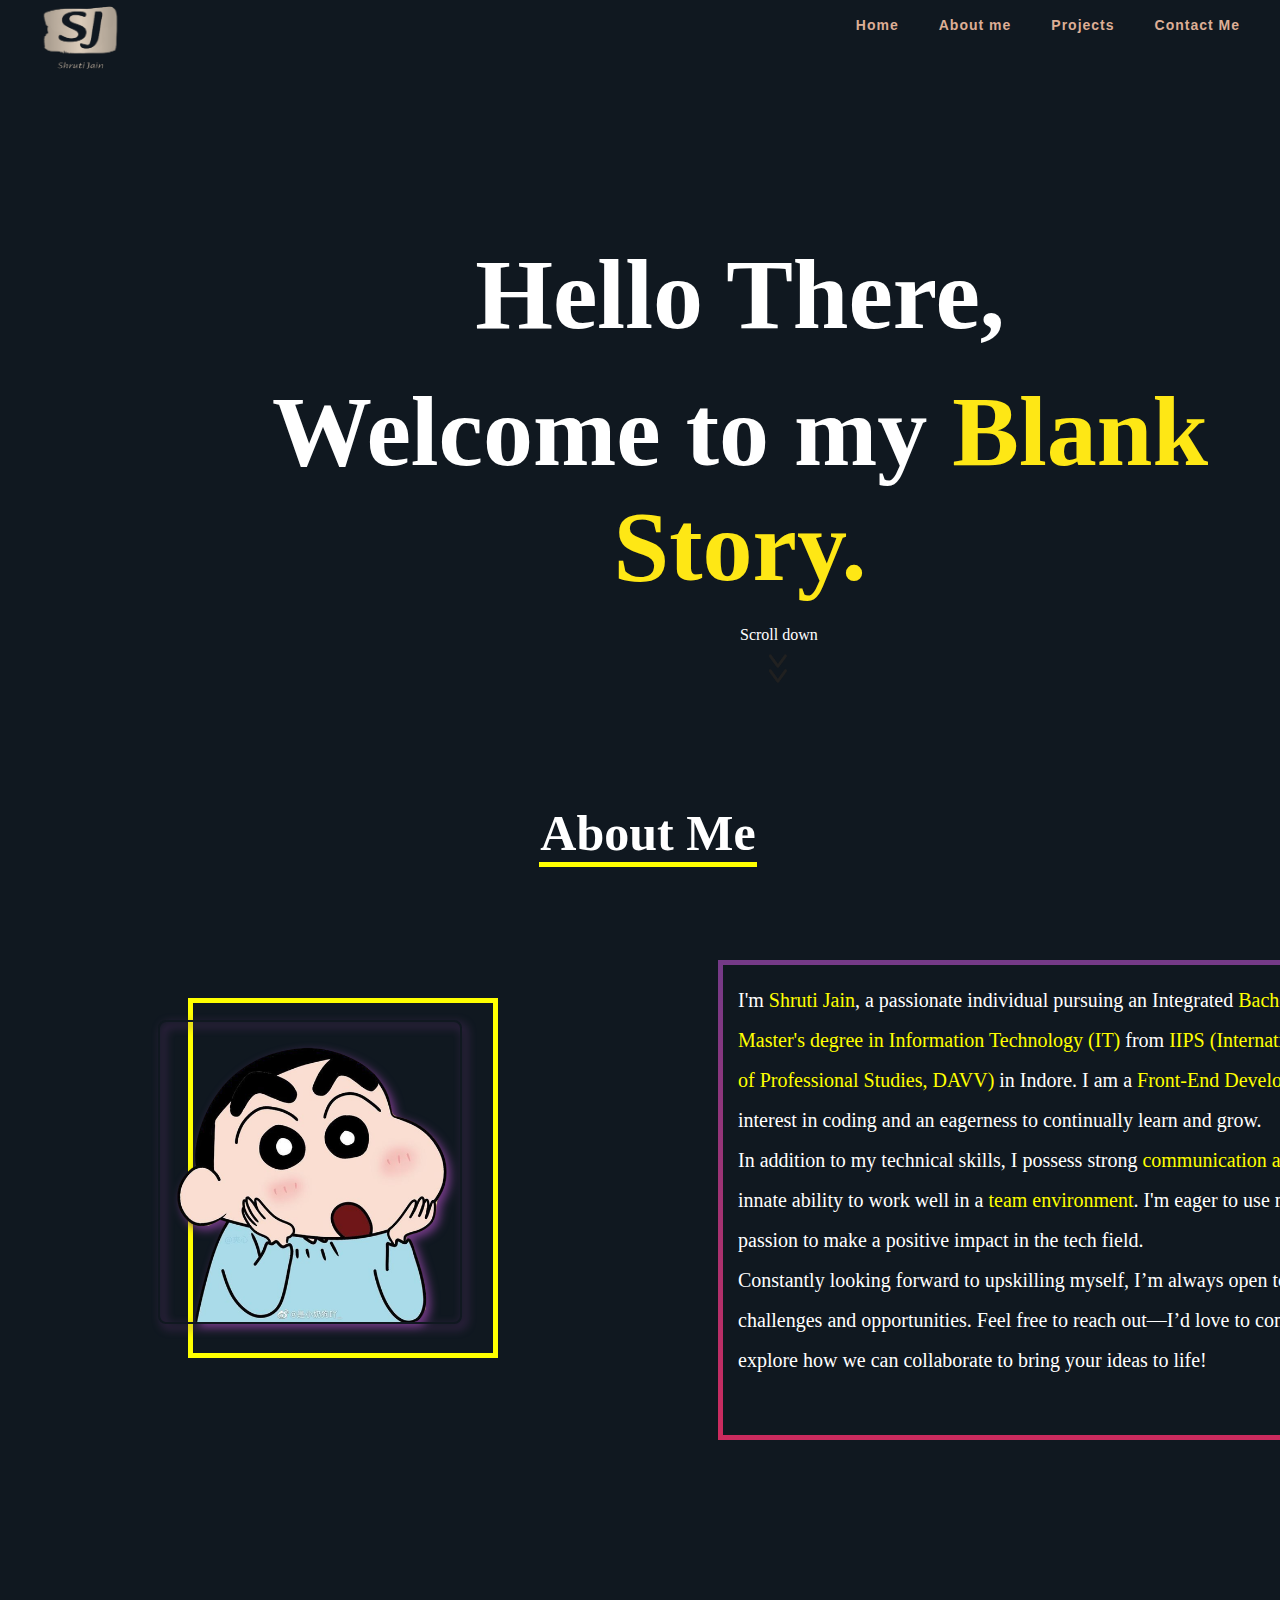
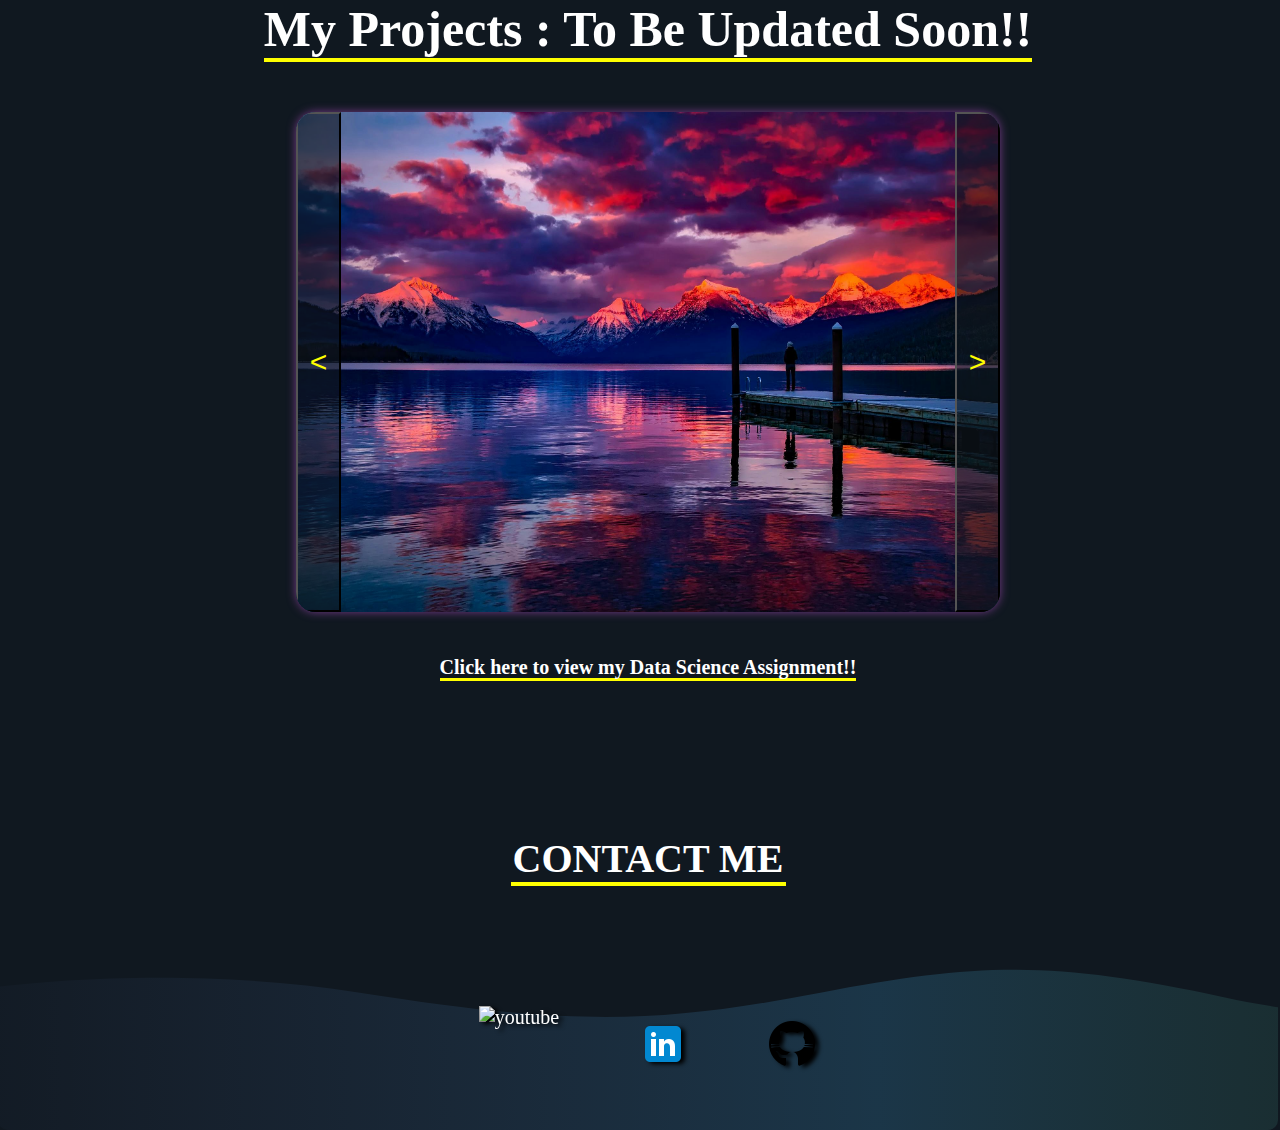
==== index.html @ 27774bea "Update index.html" ====
<!DOCTYPE html>
<html lang="en">

<head>
    <meta charset="UTF-8">
    <meta name="viewport" content="width=device-width, initial-scale=1.0">
    <title>Shruti's Portfolio</title>
    <link rel="stylesheet" href="about1.css">
    <style>
        /* CSS to make sure both links have consistent yellow underlines */
        .yellow-underline {
            color: white;
            text-decoration: none;
            border-bottom: 3px solid yellow; /* Apply yellow underline */
        }

        .yellow-underline:hover {
            color: yellow; /* Change color on hover */
        }
    </style>
</head>

<body>
    <div id="home">
    <nav class="topbar">
       <img src="SJ1.png" id="logo" alt="Logo"> 
       <div class="nav_element">
        <a href="#home" style="text-decoration: none;"><h4 class="bars">Home</h4></a>
       </div> 
       <div class="nav_element">
        <a href="#sec2" style="text-decoration: none;"><h4 class="bars">About me</h4></a>
       </div> 
       <div class="nav_element">
        <a href="#sec3" style="text-decoration: none;"> <h4 class="bars">Projects</h4></a>
       </div> 
       <div class="nav_element">
        <a href="#sec4" style="text-decoration: none;"><h4 class="bars">Contact Me</h4></a>
       </div> 
       <div></div>
    </nav>
    </div>
    <div id="sec1">
    <h1 style="color:white;font-size:100px;">Hello There,</h1>
    <h1 style="color:white;font-size:100px;margin-top: -45px;">Welcome to my <span id="wd">Blank Story.</span> </h1>
    </div>
    <div style="position:absolute;top:610px;left:740px;">
    <p style="color:white;">Scroll down</p>
    <img src="Scroll_down.gif" width="50px" height="70px" id="scroll">
    </div>
    <div id="sec2">
        <div style="width:218px;margin:auto">
        <h1 style="color:white;font-size:50px; border-bottom: 5px solid yellow;">About Me</h1>
        </div>
        <div id="flex">
        <div id="flex1">
        <img src="SJ_Main.png" width="300px;" id="photo">
        <div id="box"></div>
        </div>
        <div id="flex2">
<p style="color:white;margin:15px;font-size:20px;font-family:georgia;line-height:40px;">
    I'm <span style="color:yellow;">Shruti Jain</span>, 
    a passionate individual pursuing an Integrated <span style="color:yellow;">Bachelor's and Master's degree in Information Technology (IT)</span> from 
    <span style="color:yellow;">IIPS (International Institute of Professional Studies, DAVV)</span> in Indore. 
    I am a <span style="color:yellow;">Front-End Developer</span> with a keen interest in coding and an eagerness to continually learn and grow.
    <br>
    In addition to my technical skills, 
    I possess strong <span style="color:yellow;">communication abilities</span> and 
    an innate ability to work well in a <span style="color:yellow;">team environment</span>. 
    I'm eager to use my skills and passion to make a positive impact in the tech field.
    <br>Constantly looking forward to upskilling myself,
    I’m always open to new challenges and opportunities. 
    Feel free to reach out—I’d love to connect and explore how we can collaborate to bring your ideas to life!
</p>

        </div>
        </div>
    </div>
    <div id="sec3">
        <h1 style="color:white;font-size:50px;border-bottom:4px solid yellow;width:fit-content;;margin:auto;" >My Projects : To Be Updated Soon!! </h1>
    <div id="project_slider">
        <div class="slider">
            <img src="landscape1.jpg" alt="image1" class="slide" height="500px" width="50%">
            <img src="landscape2.jpg" alt="image2" class="slide" height="500px" width="50%">
            <img src="landscape3.jpg" alt="image3" class="slide" height="500px" width="50%">
            <img src="landscape4.jpg" alt="image4" class="slide" height="500px" width="50%">
            <div class="button-nav1">
                <button onclick="PrevSlide()" id="prev" class="slider-button">
                <   
                </button>
            </div>
            <div class="button-nav2">
                <button onclick="NextSlide()" id="next" class="slider-button">
                >
                </button>
            </div>  
        </div>
    </div>

    <p align="left">
        <h1 style="color:white; font-size:50px; width:fit-content; margin:auto;">
            <a href="https://data-science-assignment.vercel.app/" class="yellow-underline">Click here to view my Data Science Assignment!!</a>
        </h1>
    </p>
    <p align="left">
        <h1 style="color:white; font-size:50px; width:fit-content; margin:auto;">
            <a href="https://end-sem-solutions.vercel.app/" class="yellow-underline">Click here to view my Data Science End-Sem Solution Videos!!</a>
        </h1>
    </p>

    </div>
    <div id="sec4">
        <h1 style="color:white;font-size:40px;border-bottom:4px solid yellow;width:275px;margin:auto;z-index:1;position:relative;top:105px;" >CONTACT ME</h1>
        <div id="social">
            <div class="logos"><a href="https://www.youtube.com/@nanhakachua863"><img src="https://github.com/SJ09007/SJ-Wst/blob/main/YT_icon.png?raw=true" alt="youtube"></a></div>
            <div class="logos"><a href="https://www.linkedin.com/in/shruti-jain-a08654195/"><img src="linkedin icon.png" alt="linkedin"></a></div>
            <div class="logos"><a href="https://github.com/SJ09007"><img src="github icon.png" alt="github"></a></div>
            <!-- <div class="logos"><img src=""></div> -->
            
        </div>
        <div id="contact">
            <svg version="1.1" xmlns="http://www.w3.org/2000/svg"
		xmlns:xlink="http://www.w3.org/1999/xlink" x="0px" y="0px" width="100%" height="100%" viewBox="0 0 1600 900" preserveAspectRatio="xMidYMax slice">
		<defs>
			<linearGradient id="bg">
				<stop offset="0%" style="stop-color:rgba(130, 158, 249, 0.06)"></stop>
				<stop offset="50%" style="stop-color:rgba(76, 190, 255, 0.6)"></stop>
				<stop offset="100%" style="stop-color:rgba(115, 209, 72, 0.2)"></stop>
			</linearGradient>
			<path id="wave" fill="url(#bg)" d="M-363.852,502.589c0,0,236.988-41.997,505.475,0
	s371.981,38.998,575.971,0s293.985-39.278,505.474,5.859s493.475,48.368,716.963-4.995v560.106H-363.852V502.589z" />
		</defs>
		<g>
			<use xlink:href='#wave' opacity=".3">
				<animateTransform
          attributeName="transform"
          attributeType="XML"
          type="translate"
          dur="10s"
          calcMode="spline"
          values="370 230; -334 180; 270 230"
          keyTimes="0; .5; 1"
          keySplines="0.42, 0, 0.58, 1.0;0.42, 0, 0.58, 1.0"
          repeatCount="indefinite" />
				</use>
		</g>
	</svg> 
    </div>
    </div>
</body>

</html>
---- about1.css ----
@property --angle {
    syntax: '<angle>';
    initial-value: 0deg;
    inherits: false;
}
.topbar {
  background-color: #101820; /* Dark background color */
  width: 100%; /* Ensures the bar stretches across the full width */
  height: 50px; /* Sets the height of the bar */
  position: fixed; /* Fixes the navbar at the top of the page */
  top: 0;
  left: 0;
  right: 0;
  display: flex; /* Use flexbox to align items */
  justify-content: flex-end; /* Aligns content to the right */
  align-items: center; /* Vertically centers the content */
  z-index: 6; /* Keeps the navbar above other content */
  padding: 0 30px 0 0; /* Adds padding to the right */
  gap: 40px; /* Space between the items in the top bar */
}



.nav_element:hover {
    background-color: #eec7b5ef; /*Light Brown*/
    transition: 1s;
}
body {
    /* background-image: url("https://i.pinimg.com/originals/25/6d/c3/256dc3c78131916afe72e520273ccccf.jpg");
    background-repeat: no-repeat;
    background-size: cover; */
    background-color: #101820; /* Black */
}
.container {
    width: 200px;
    height: 200px;
    border-style: solid;
    border-radius: 20px;
    margin-top: 100px;
    margin-left: 100px;
    border-color: white;
    box-shadow: 0px 0px 10px 2px black;
}
#logo {
    margin-left: 10px;
    height: 100px;
    width: 140px;
    position: absolute;
    margin-top: 25px;
    left: 1px;
}
.bars {
    font-family: 'Franklin Gothic Medium', 'Arial Narrow', Arial, sans-serif;
    font-size: 14px;
    color: #DDAE95; /* Light Brown */
    letter-spacing: 1px;
}
.bars:hover {
    color: #FCF6F5;
}
#sec1 {
    position: absolute;
    top: 170px;
    left: 200px;
    width: fit-content;
}
#wd {
    color: #FEE715; /* Yellow */
    font-size: 100px;
}
#scroll {
    position: relative;
    top: -30px;
    left: 13px;
}
#sec2 {
    position: absolute;
    padding-top: 20px;
    top: 750px;
    /* left: 670px; */
    width: 100%;
    height: 1000px;
}
#photo {
    position: relative;
    left: 150px;
    top: 120px;
    z-index: 5;
    border-radius: 8px;
    border: 2px solid #101820;
    filter: drop-shadow(4px 4px 5px #753a88);
}
#box {
    height: 350px;
    width: 300px;
    border: 5px solid yellow;
    position: relative;
    top: -210px;
    left: 180px;
    z-index: 1;
}
#flex2 {
    position: relative;
    width: 700px;
    height: 470px;
    border: 5px solid transparent;
    border-radius: 20px;
    top: 60px;
    left: 400px;
}
#flex2 {
    --angle: 0deg;
    /* ... */
    border-image: linear-gradient(var(--angle), #cc2b5e, #753a88) 1;
    animation: 5s rotate linear infinite;
}
@keyframes rotate {
    to {
        --angle: 360deg;
    }
}
#flex {
    display: flex;
}
.anchor {
    text-decoration: none;
    text-shadow: none;
}
.anchor a:hover {
    background-color: #101820;
    color: white;
}
#sec3 {
    position: absolute;
    top: 1550px;
    padding-top: 50px;
    width: 100%;
}
#project_slider {
    padding: 0;
    margin: 0;
    box-sizing: border-box;
    margin-top: 50px;
}
.slider {
    width: 55%;
    height: 500px;
    box-shadow: 0px 0px 10px #753a88;
    margin: auto;
    position: relative;
    overflow: hidden;
    border-radius: 20px;
}
.slide {
    width: 100%;
    height: 100%;
    position: absolute;
    transition: 1s;
}
.button-nav1 {
    position: absolute;
    height: 100%;
}
.slider-button {
    height: 100%;
    background-color: #10182094;
    width: 45px;
    color: yellow;
    font-size: 30px;
}
.button-nav2 {
    position: absolute;
    right: 0px;
    height: 100%;
}
#sec4 {
    position: absolute;
    top: 2330px;
    width: 100%;
}
svg {
    position: absolute;
    top: 0px;
    left: 0px;
    margin-left: -10px;
    width: 100%;
    height: 400px;
    box-sizing: border-box;
    border-radius: 10px;
    display: block;
    background-color: #101820;
    background-image: linear-gradient(to bottom, #101820, #101820);
}
#text {
    position: relative;
    top: 0px;
    margin: auto;
    width: 100%;
}
#social {
    display: flex;
    position: relative;
    top: 225px;
    z-index: 1;
    width: 50%;
    margin: auto;
    align-items: center;
    place-content: center;
    gap: 80px;
}
.logos {
    aspect-ratio: 2/2;
    object-fit: contain;
    filter: drop-shadow(4px 2px 2px black);
}

#sec5 {
    background-color: #1c1c1c;
    padding: 40px 0;
}

.video-frame {
    margin: 10px;
}

a {
    color: white;
    font-size: 20px;
    text-decoration: none;
}

a:hover {
    text-decoration: underline;
}

h1 {
    font-size: 50px;
    color: white;
    text-align: center;
}
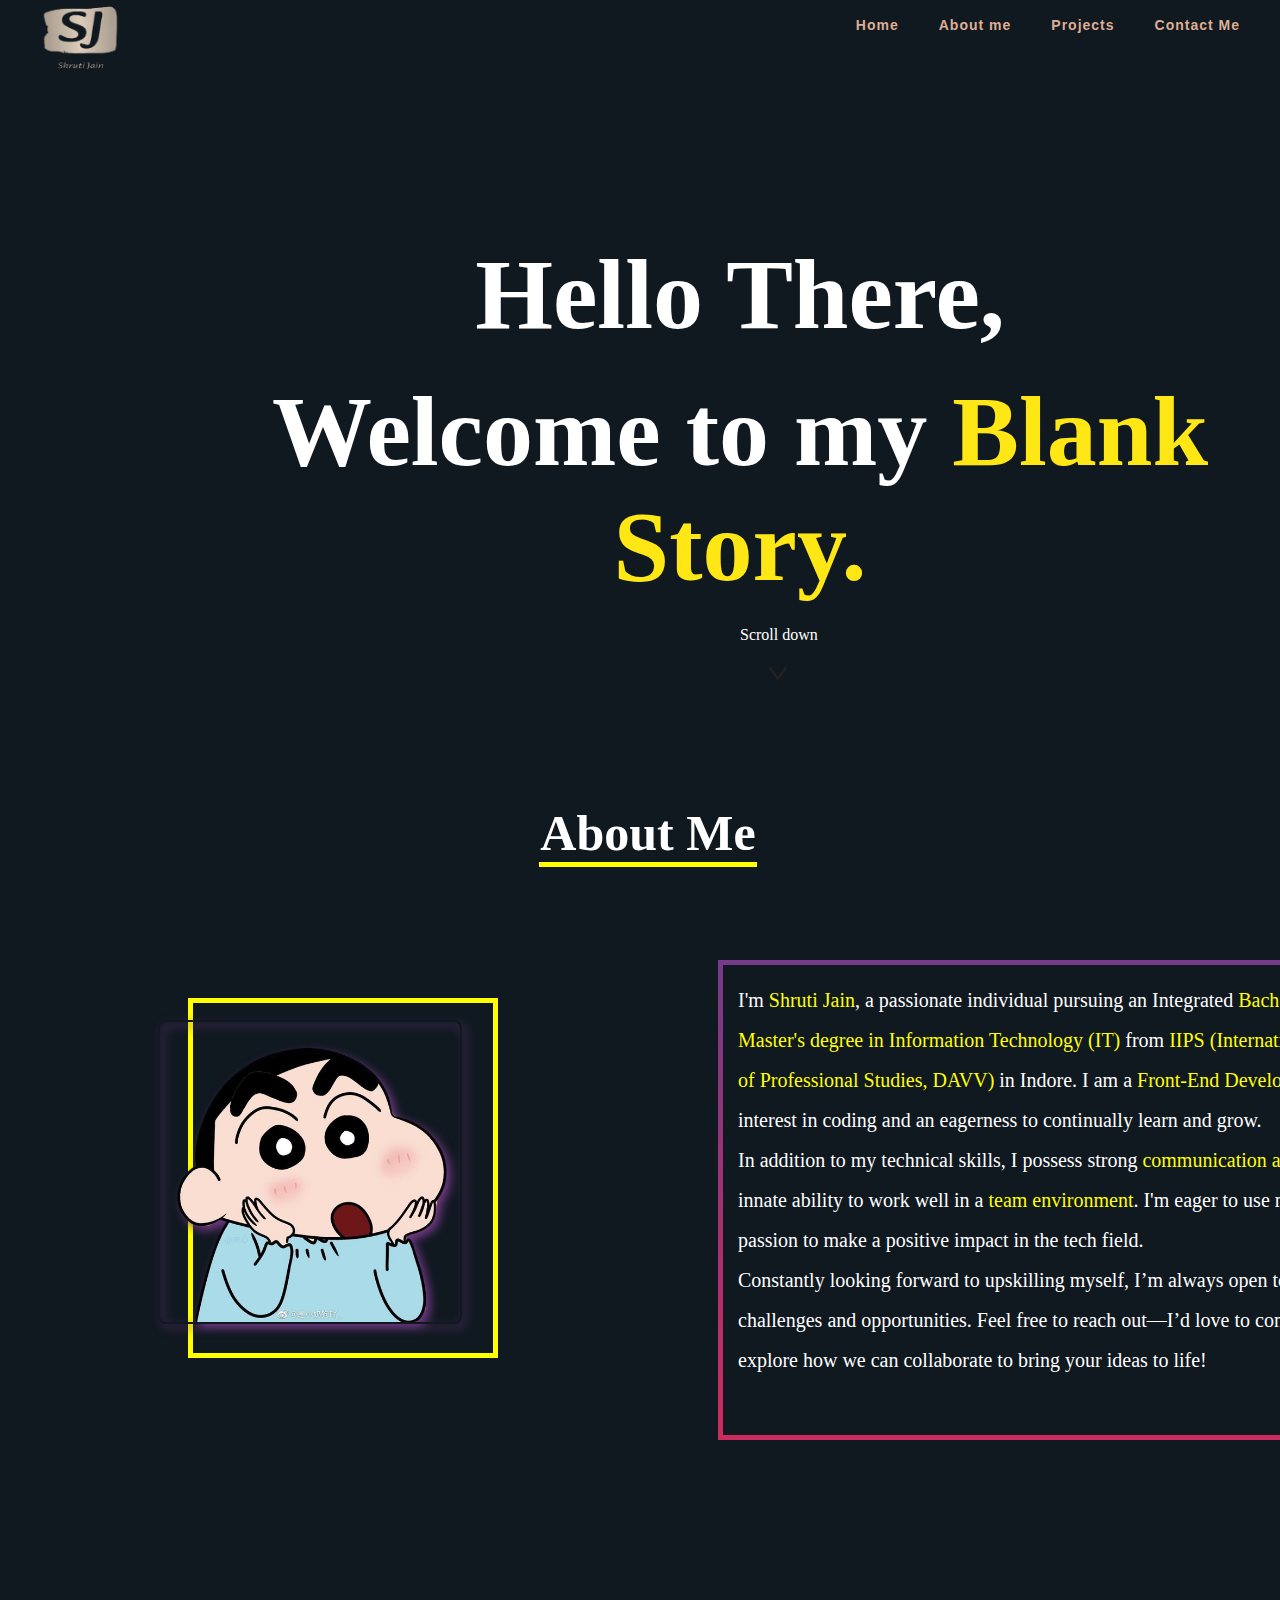
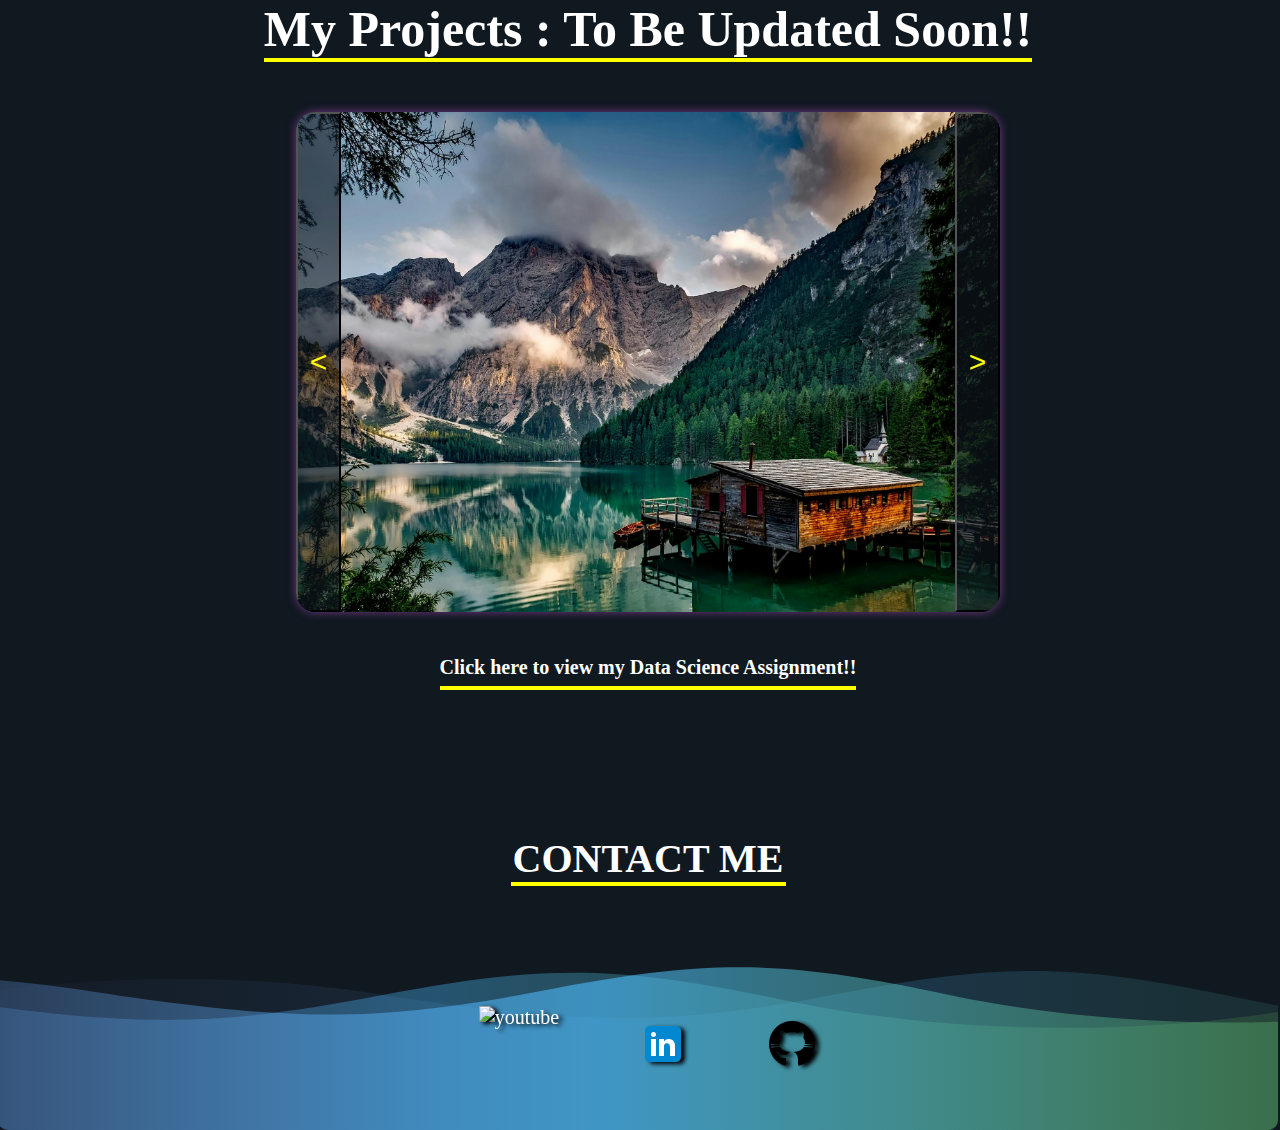
==== commit 73d57403: "Update index.html" ====
--- a/index.html
+++ b/index.html
@@ -6,18 +6,6 @@
     <meta name="viewport" content="width=device-width, initial-scale=1.0">
     <title>Shruti's Portfolio</title>
     <link rel="stylesheet" href="about1.css">
-    <style>
-        /* CSS to make sure both links have consistent yellow underlines */
-        .yellow-underline {
-            color: white;
-            text-decoration: none;
-            border-bottom: 3px solid yellow; /* Apply yellow underline */
-        }
-
-        .yellow-underline:hover {
-            color: yellow; /* Change color on hover */
-        }
-    </style>
 </head>
 
 <body>
@@ -96,16 +84,16 @@
         </div>
     </div>
 
-    <p align="left">
-        <h1 style="color:white; font-size:50px; width:fit-content; margin:auto;">
-            <a href="https://data-science-assignment.vercel.app/" class="yellow-underline">Click here to view my Data Science Assignment!!</a>
-        </h1>
-    </p>
-    <p align="left">
-        <h1 style="color:white; font-size:50px; width:fit-content; margin:auto;">
-            <a href="https://end-sem-solutions.vercel.app/" class="yellow-underline">Click here to view my Data Science End-Sem Solution Videos!!</a>
-        </h1>
-    </p>
+	   <p align="left">
+    <h1 style="color:white; font-size:50px; border-bottom:4px solid yellow; width:fit-content; margin:auto;">
+        <a href="https://data-science-assignment.vercel.app/" style="color:white; text-decoration:none;">Click here to view my Data Science Assignment!!</a>
+    </h1>
+</p>
+<p align="left">
+    <h1 style="color:white; font-size:50px; border-bottom:4px solid yellow; width:fit-content; margin:auto;">
+        <a href="https://end-sem-solutions.vercel.app/" style="color:white; text-decoration:none;">Click here to view my Data Science End-Sem Solution Videos!!</a>
+    </h1>
+</p>
 
     </div>
     <div id="sec4">
@@ -141,11 +129,36 @@
           keyTimes="0; .5; 1"
           keySplines="0.42, 0, 0.58, 1.0;0.42, 0, 0.58, 1.0"
           repeatCount="indefinite" />
-				</use>
+			</use>
+			<use xlink:href='#wave' opacity=".6">
+				<animateTransform
+          attributeName="transform"
+          attributeType="XML"
+          type="translate"
+          dur="8s"
+          calcMode="spline"
+          values="-270 230;243 220;-270 230"
+          keyTimes="0; .6; 1"
+          keySplines="0.42, 0, 0.58, 1.0;0.42, 0, 0.58, 1.0"
+          repeatCount="indefinite" />
+			</use>
+			<use xlink:href='#wave' opacty=".9">
+				<animateTransform
+          attributeName="transform"
+          attributeType="XML"
+          type="translate"
+          dur="6s"
+          calcMode="spline"
+          values="0 230;-140 200;0 230"
+          keyTimes="0; .4; 1"
+          keySplines="0.42, 0, 0.58, 1.0;0.42, 0, 0.58, 1.0"
+          repeatCount="indefinite" />
+			</use>
 		</g>
-	</svg> 
+	</svg>
+        </div>
+      
     </div>
-    </div>
-</body>
-
-</html>
+</div>
+  <script src="aboutMe.js"></script>
+</html> 
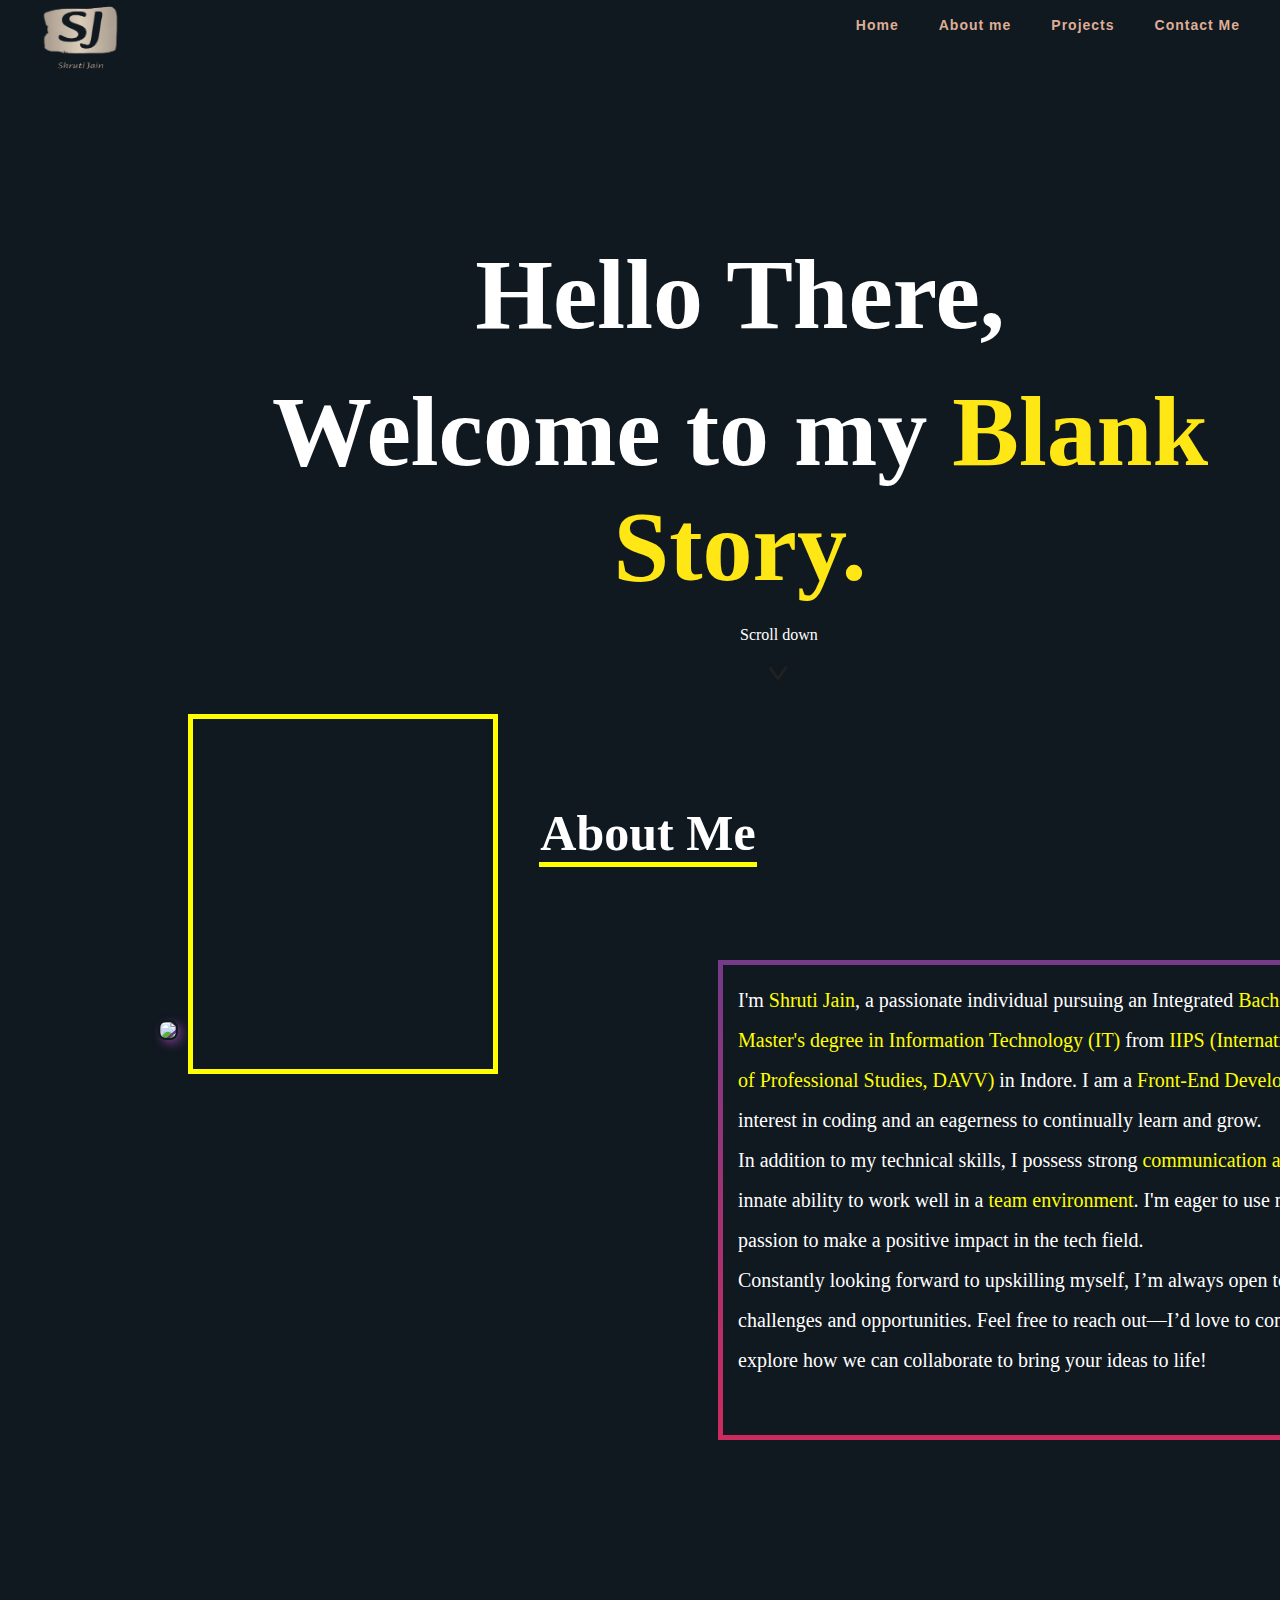
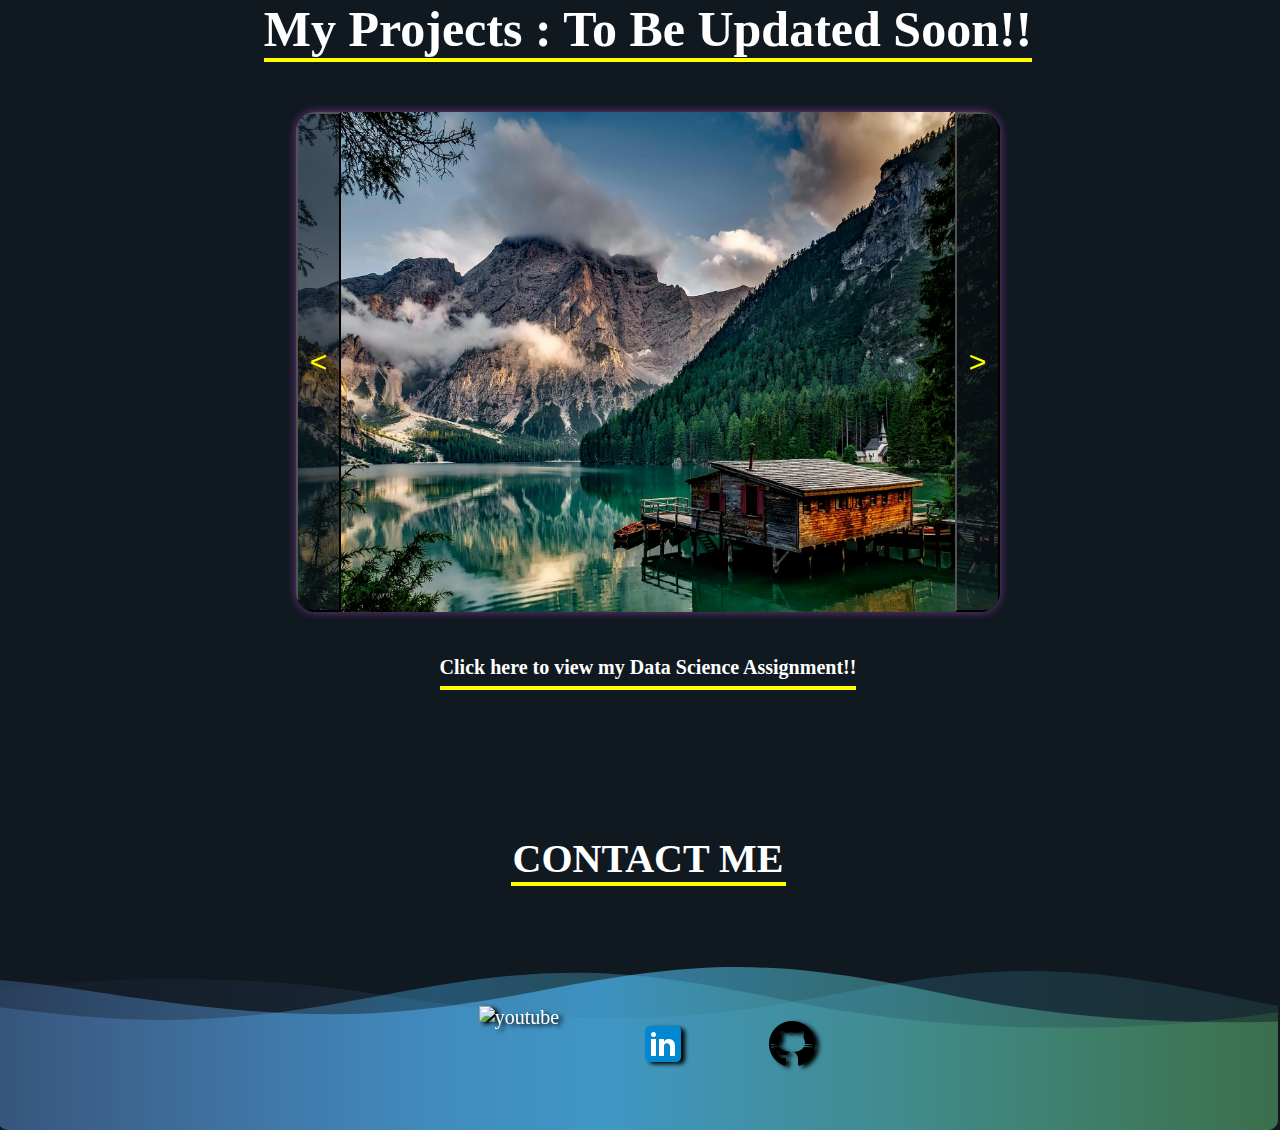
==== commit 5efd87f9: "Update index.html" ====
--- a/index.html
+++ b/index.html
@@ -41,7 +41,7 @@
         </div>
         <div id="flex">
         <div id="flex1">
-        <img src="SJ_Main.png" width="300px;" id="photo">
+        <img src="https://github.com/SJ09007/SJ-Wst/blob/main/hello_everyone.jpg" width="300px;" id="photo">
         <div id="box"></div>
         </div>
         <div id="flex2">
@@ -84,16 +84,18 @@
         </div>
     </div>
 
-	   <p align="left">
+	<p align="left">
     <h1 style="color:white; font-size:50px; border-bottom:4px solid yellow; width:fit-content; margin:auto;">
         <a href="https://data-science-assignment.vercel.app/" style="color:white; text-decoration:none;">Click here to view my Data Science Assignment!!</a>
     </h1>
 </p>
+
 <p align="left">
     <h1 style="color:white; font-size:50px; border-bottom:4px solid yellow; width:fit-content; margin:auto;">
         <a href="https://end-sem-solutions.vercel.app/" style="color:white; text-decoration:none;">Click here to view my Data Science End-Sem Solution Videos!!</a>
     </h1>
 </p>
+
 
     </div>
     <div id="sec4">
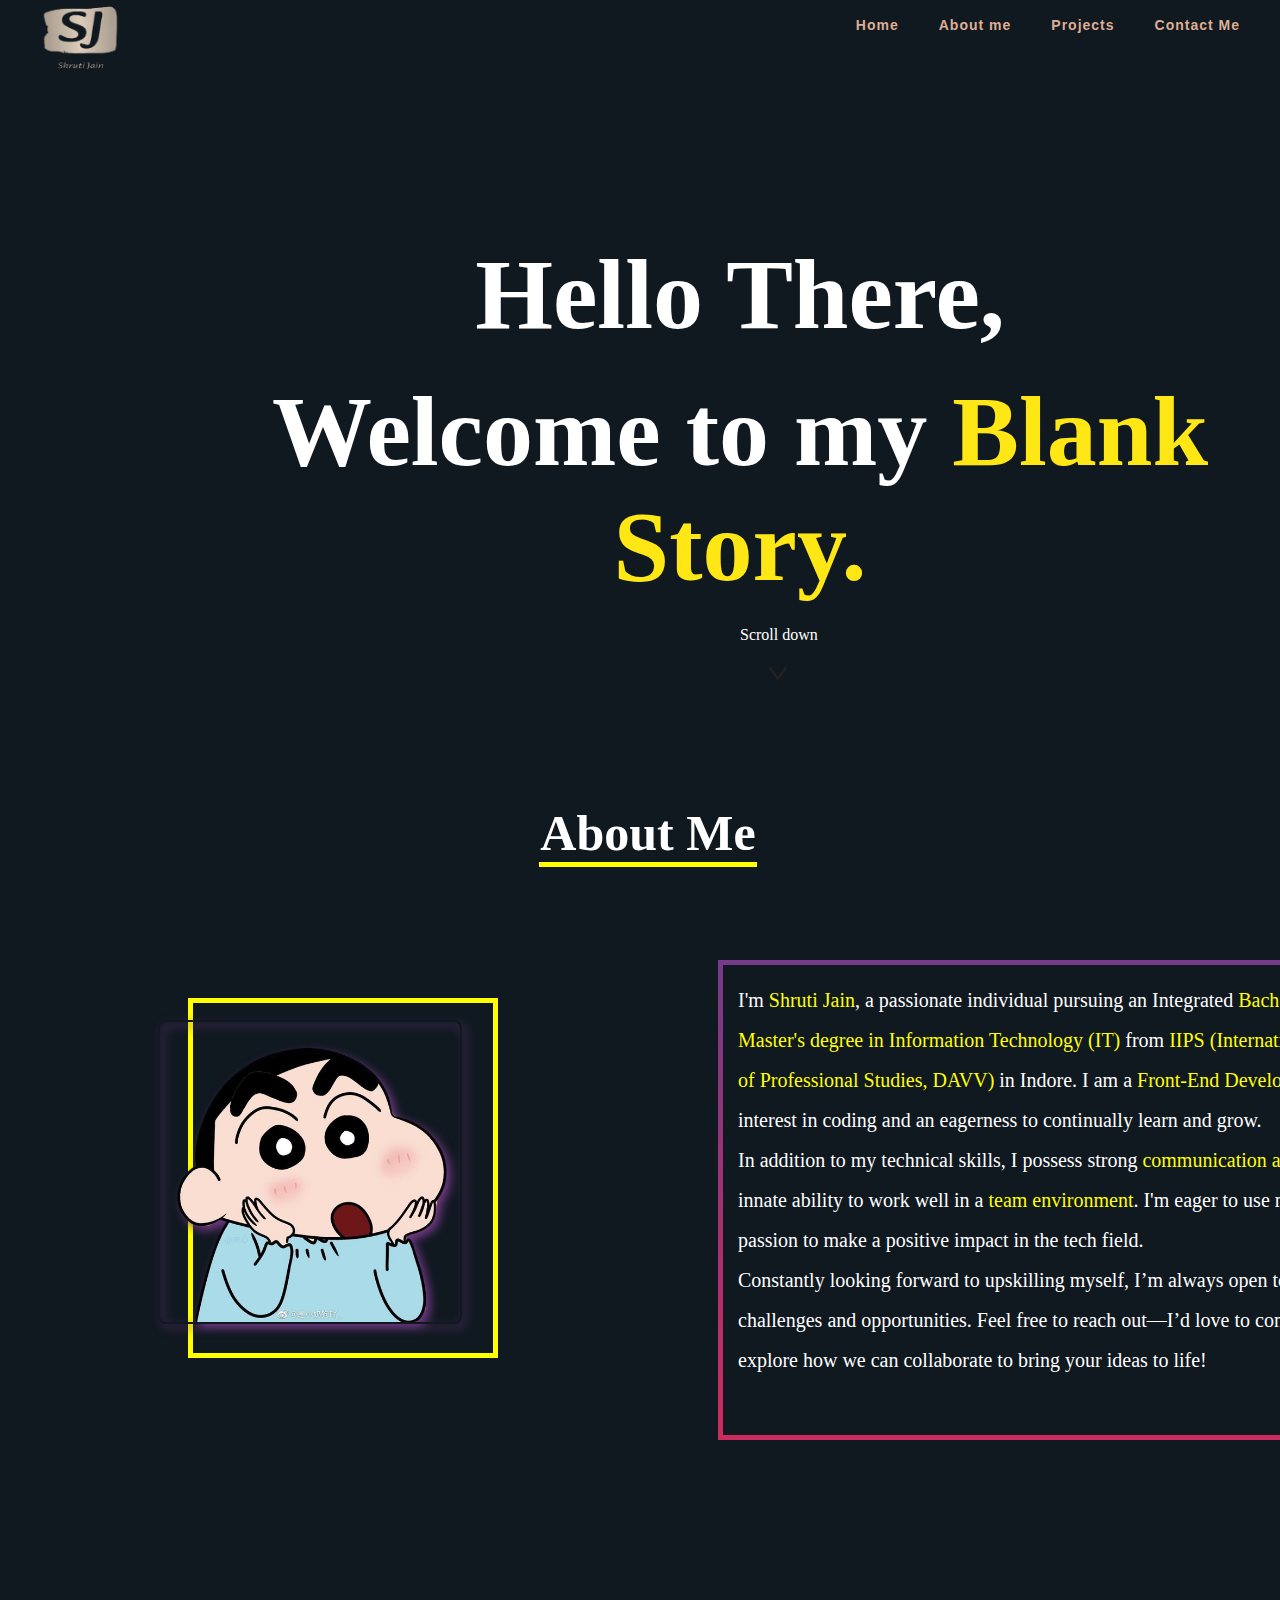
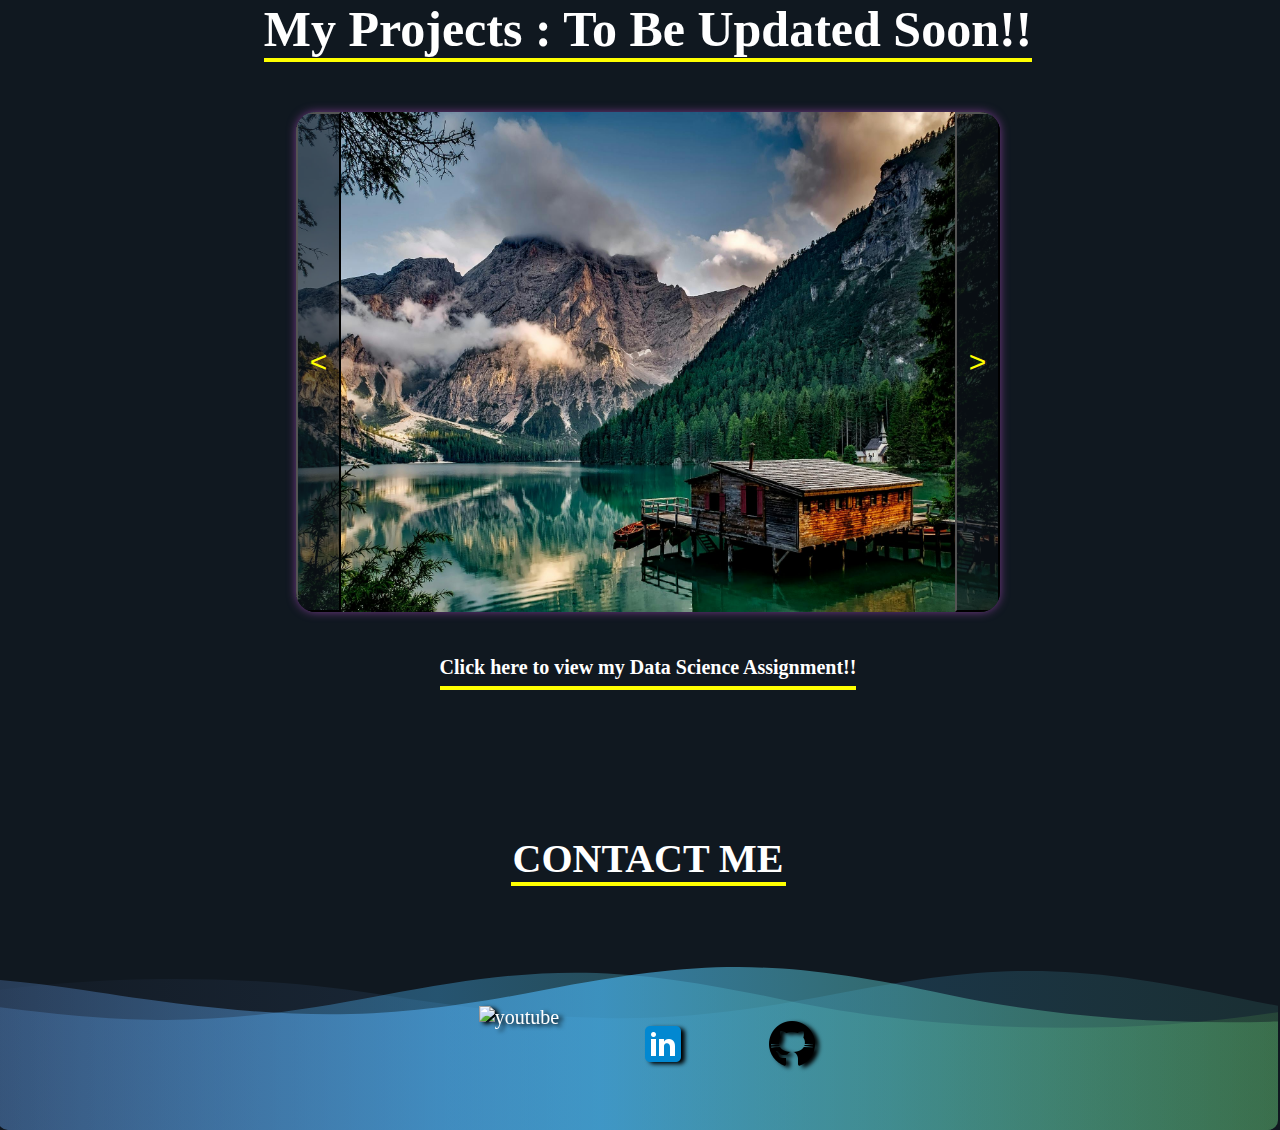
==== commit ae13cc4a: "Update index.html" ====
--- a/index.html
+++ b/index.html
@@ -41,7 +41,7 @@
         </div>
         <div id="flex">
         <div id="flex1">
-        <img src="https://github.com/SJ09007/SJ-Wst/blob/main/hello_everyone.jpg" width="300px;" id="photo">
+        <img src="SJ_Main.png" width="300px;" id="photo">
         <div id="box"></div>
         </div>
         <div id="flex2">
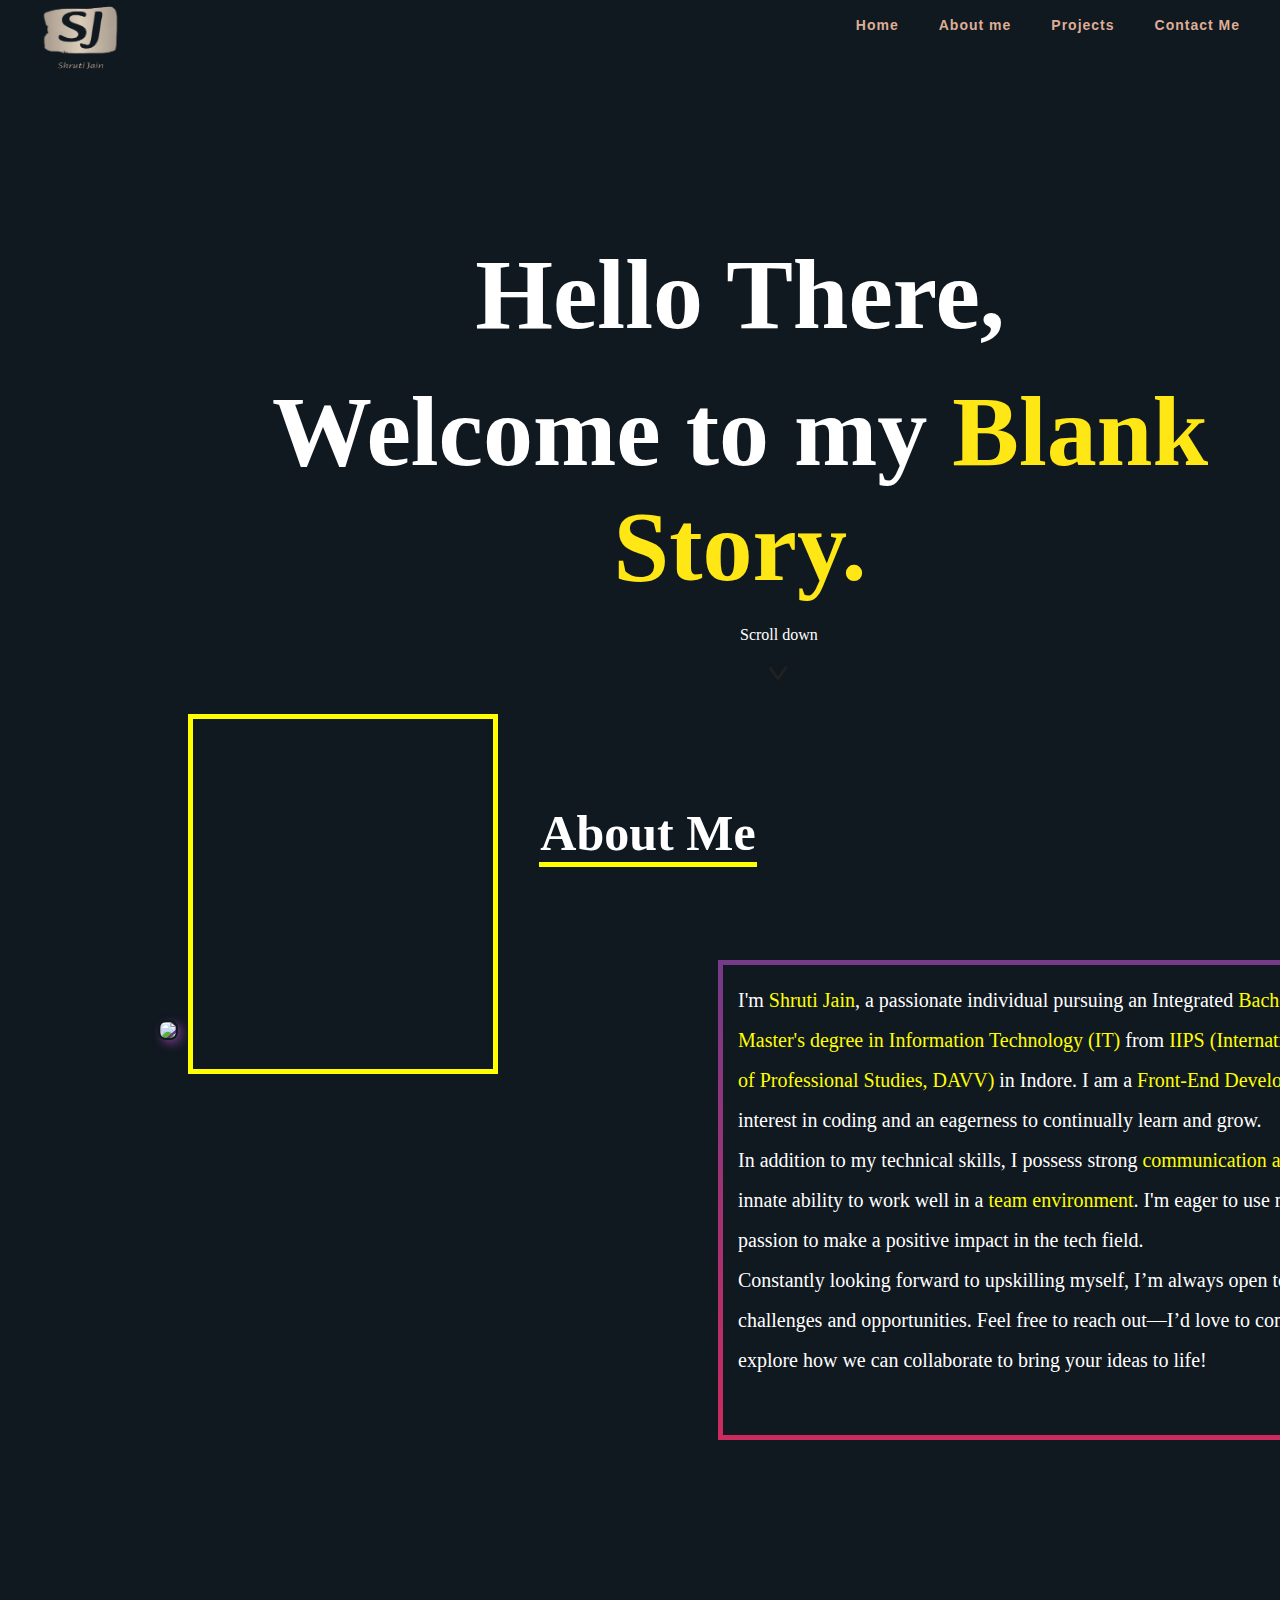
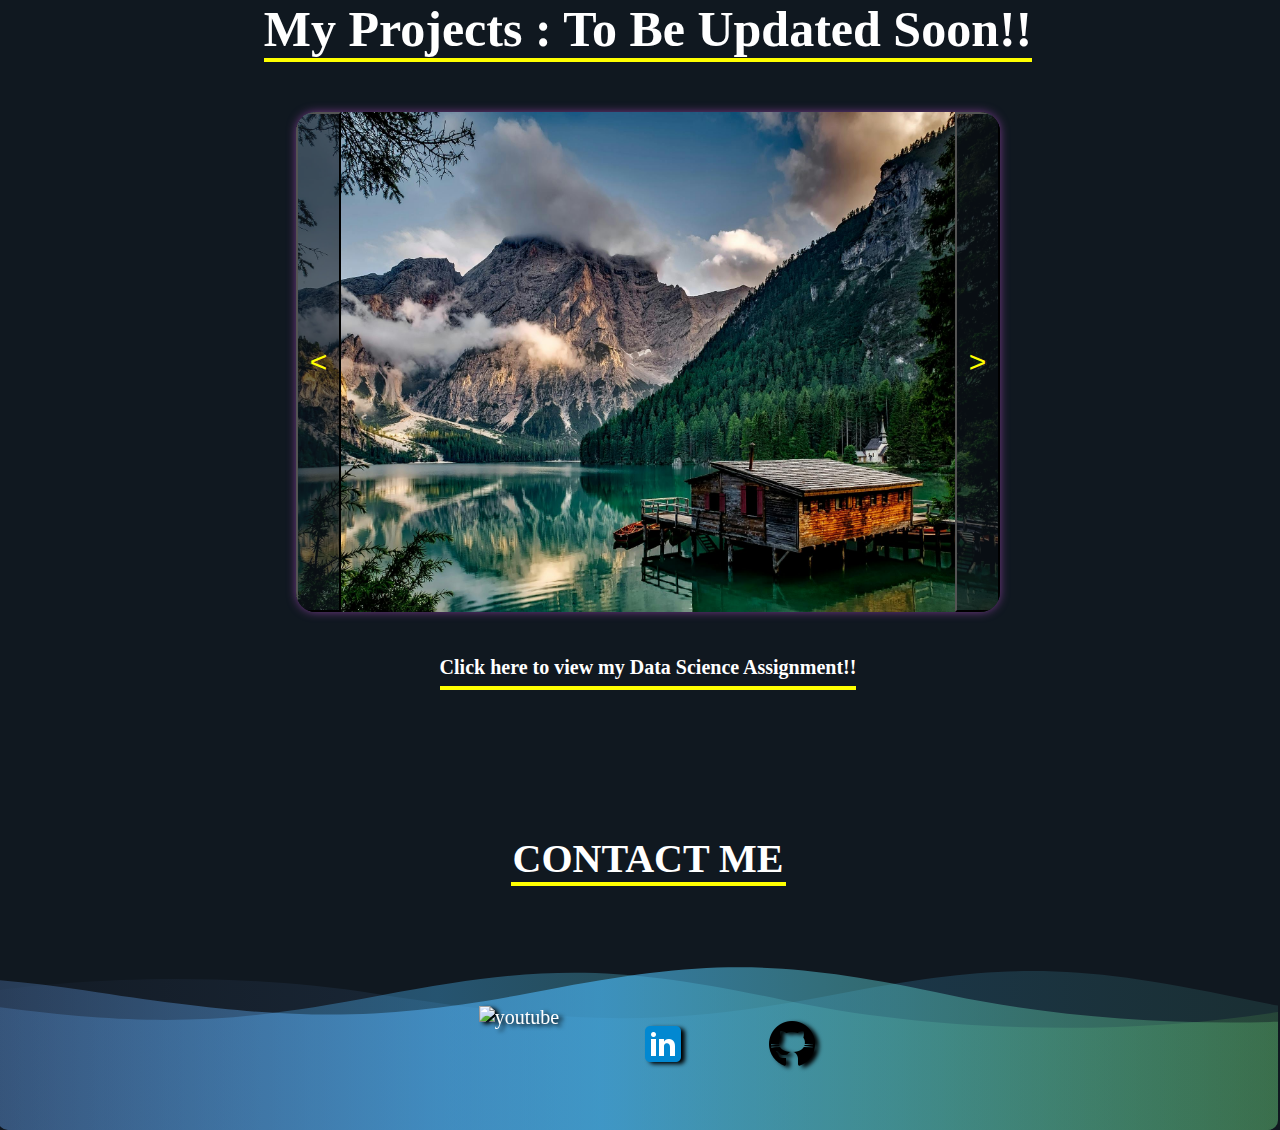
==== commit 2eaacdc6: "Update index.html" ====
--- a/index.html
+++ b/index.html
@@ -41,7 +41,7 @@
         </div>
         <div id="flex">
         <div id="flex1">
-        <img src="SJ_Main.png" width="300px;" id="photo">
+        <img src="https://github.com/SJ09007/SJ-Wst/blob/main/My_image.jpg" width="300px;" id="photo">
         <div id="box"></div>
         </div>
         <div id="flex2">
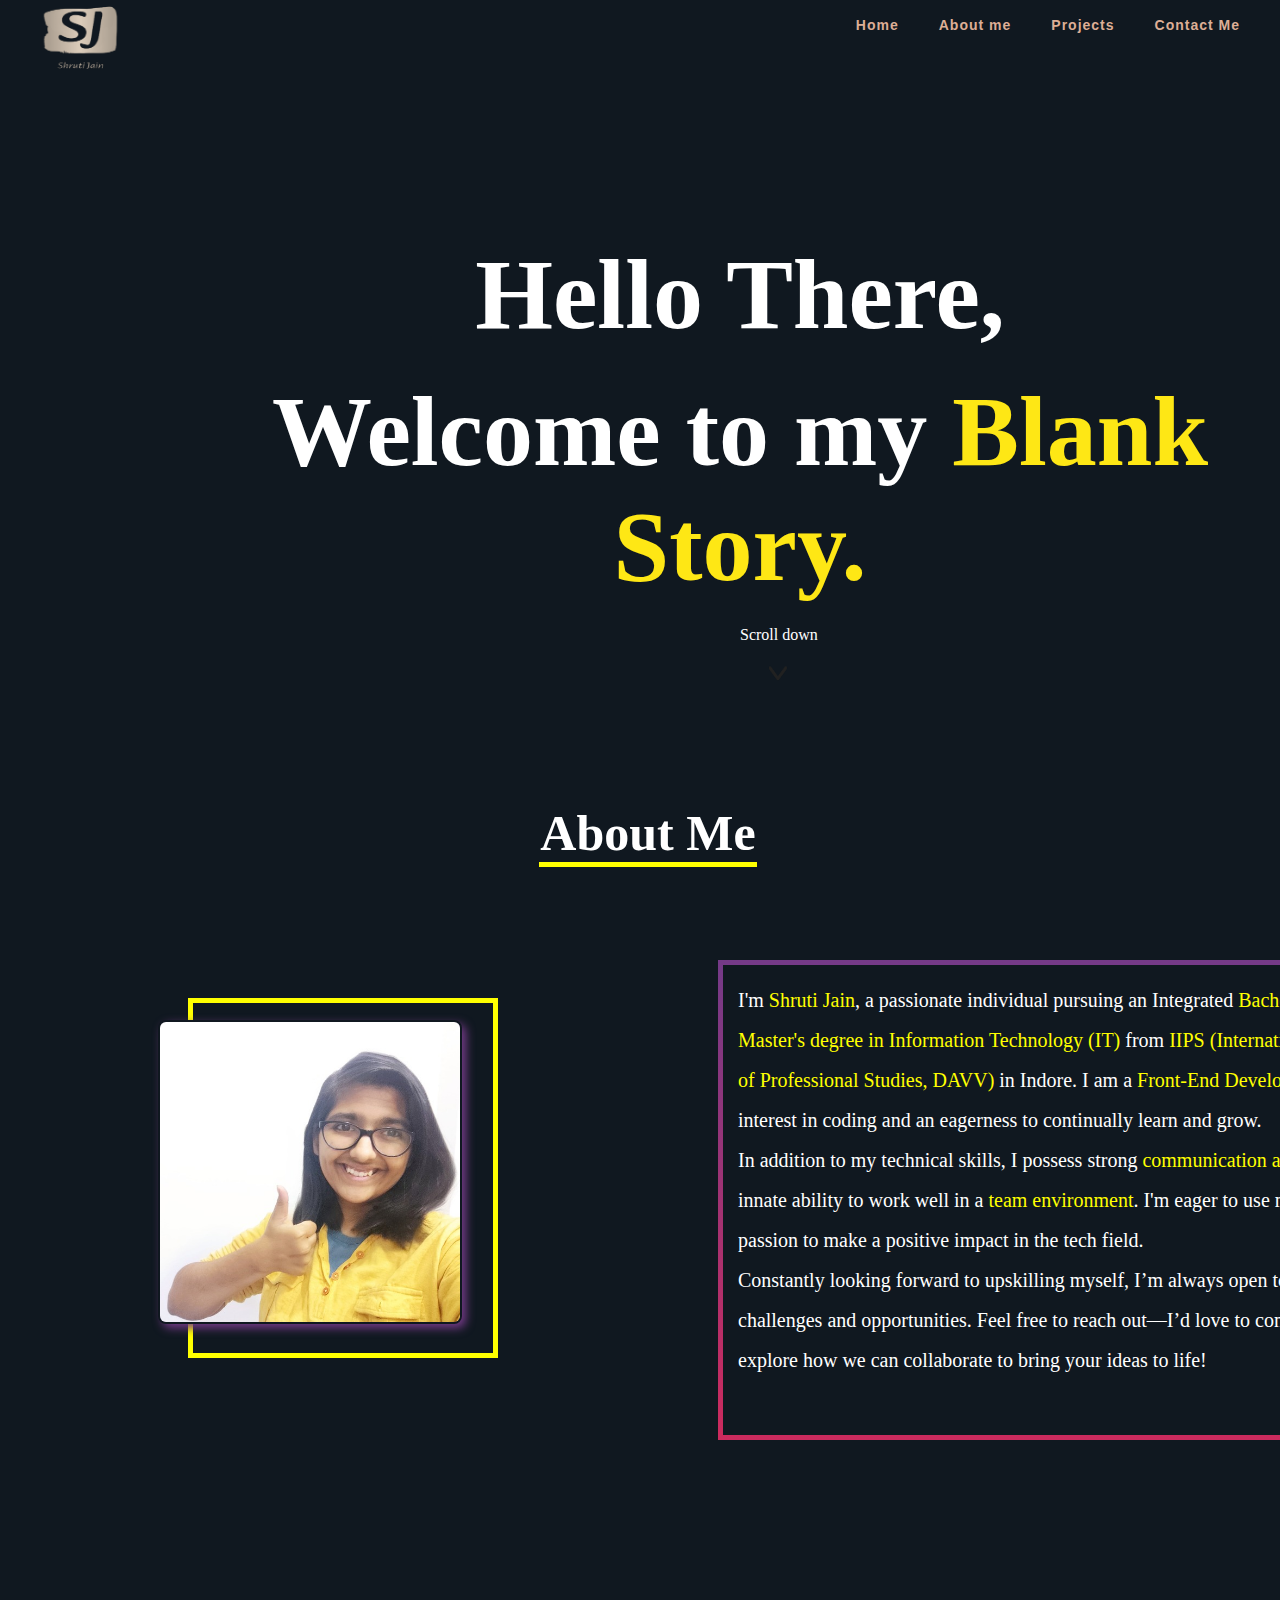
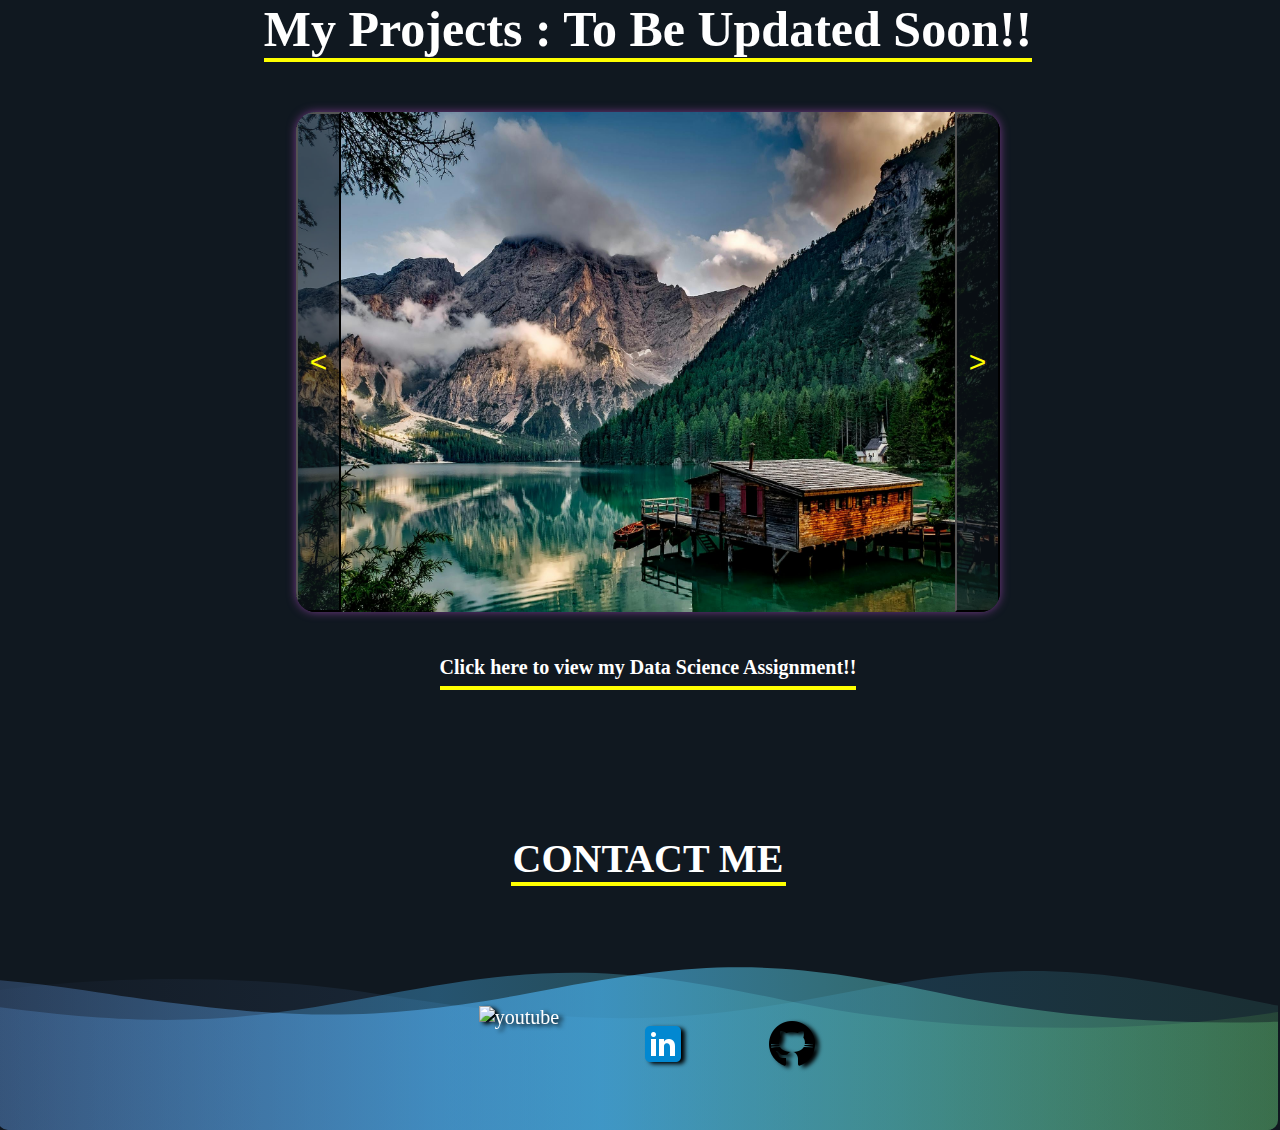
==== commit 8f730274: "Update index.html" ====
--- a/index.html
+++ b/index.html
@@ -41,7 +41,7 @@
         </div>
         <div id="flex">
         <div id="flex1">
-        <img src="https://github.com/SJ09007/SJ-Wst/blob/main/My_image.jpg" width="300px;" id="photo">
+        <img src="My_image.jpg" width="300px;" id="photo">
         <div id="box"></div>
         </div>
         <div id="flex2">
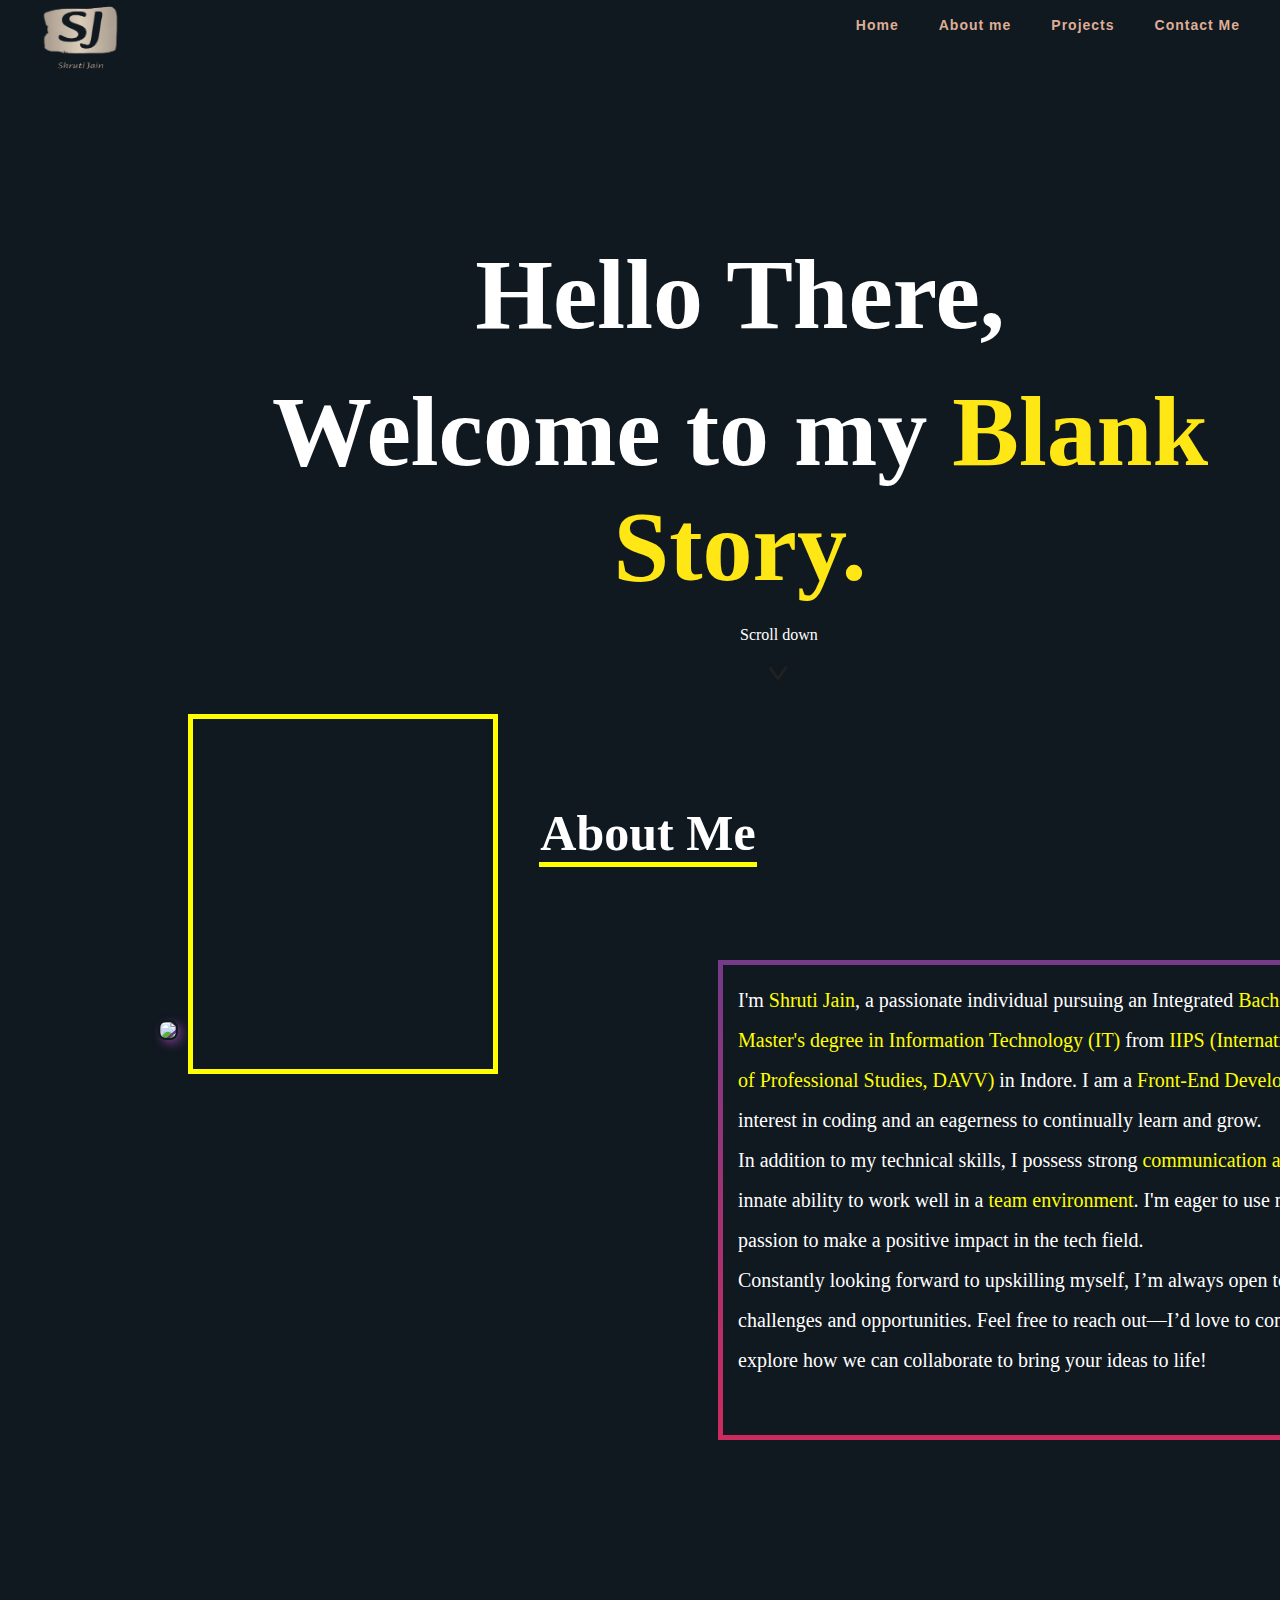
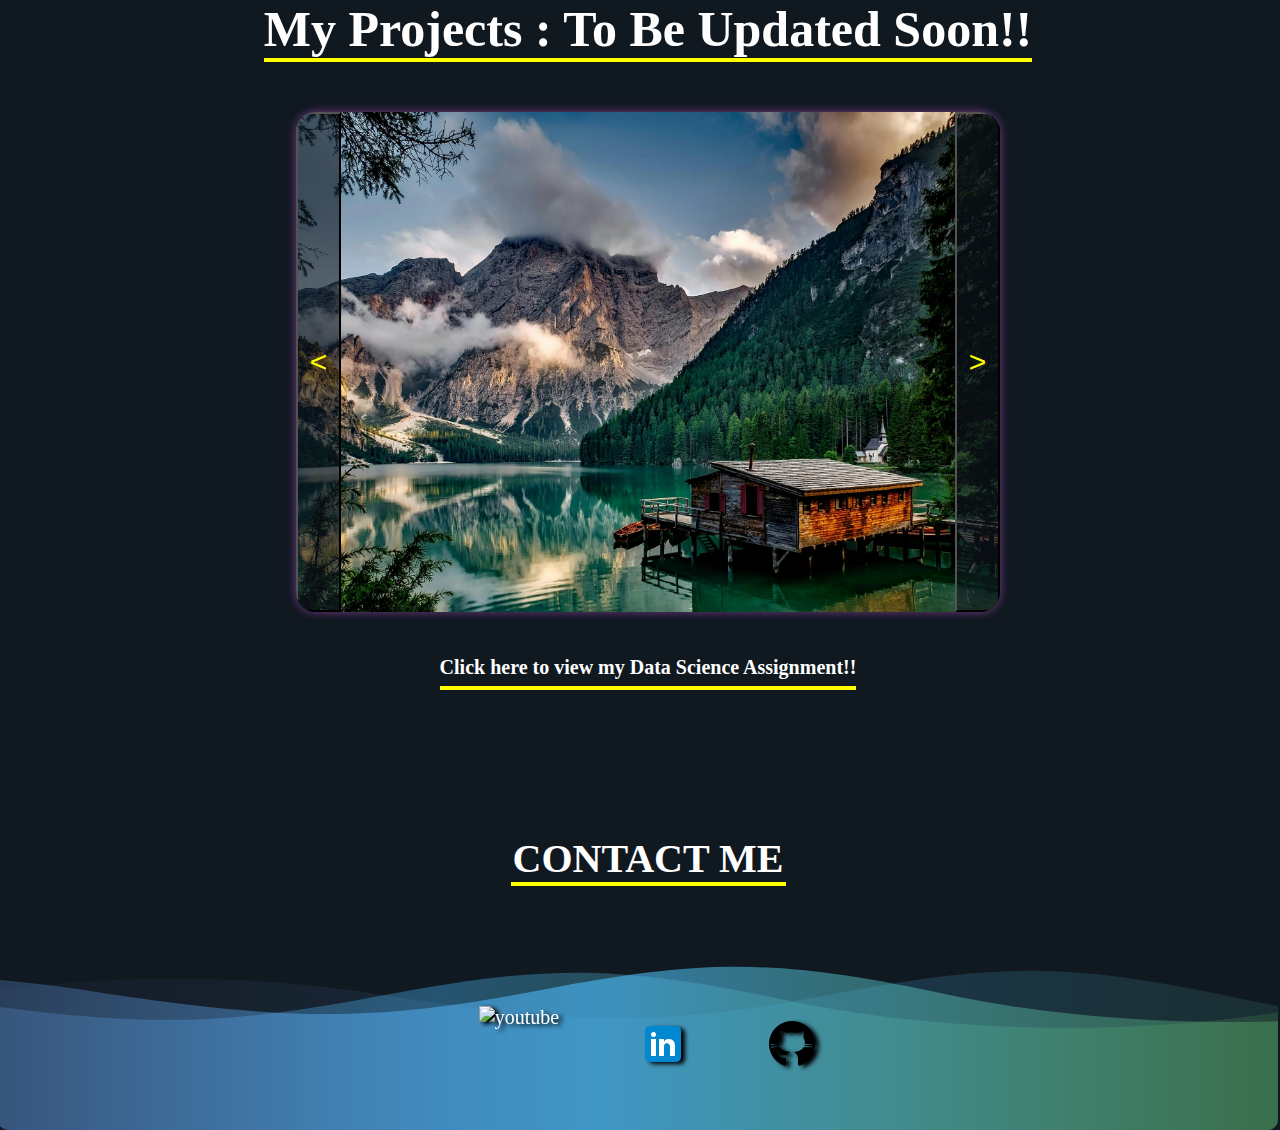
==== commit 78028497: "Update index.html" ====
--- a/index.html
+++ b/index.html
@@ -41,7 +41,7 @@
         </div>
         <div id="flex">
         <div id="flex1">
-        <img src="My_image.jpg" width="300px;" id="photo">
+        <img src="https://github.com/SJ09007/SJ-Wst/blob/main/My_image.jpg?raw=true" width="300px;" id="photo">
         <div id="box"></div>
         </div>
         <div id="flex2">
